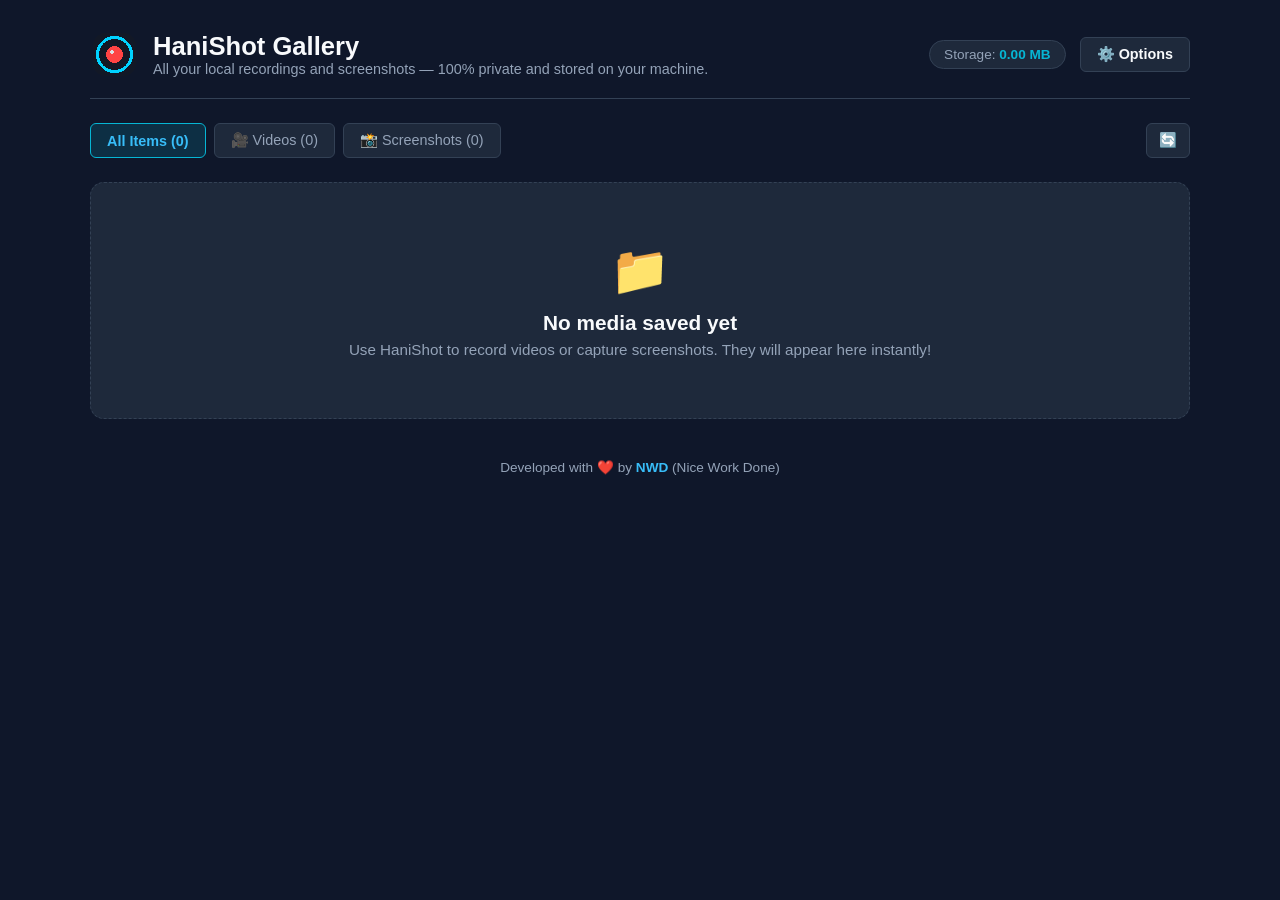
==== gallery/gallery.html @ 09ea2827 "initial commit" ====
<!DOCTYPE html>
<html lang="en">
<head>
  <meta charset="UTF-8">
  <title>HaniShot Local Media Gallery</title>
  <link rel="stylesheet" href="gallery.css">
</head>
<body>
  <div class="gallery-container">
    <header class="gallery-header">
      <div class="brand">
        <img src="../icons/icon-48.png" alt="HaniShot">
        <div>
          <h1>HaniShot Gallery</h1>
          <p>All your local recordings and screenshots — 100% private and stored on your machine.</p>
        </div>
      </div>
      <div class="header-controls">
        <div class="storage-pill">
          <span>Storage:</span> <strong id="storageUsageDisplay">0 MB</strong>
        </div>
        <a href="../options/options.html" class="btn btn-secondary">⚙️ Options</a>
      </div>
    </header>

    <!-- Filters & Search -->
    <div class="filter-bar">
      <div class="filter-tabs">
        <button type="button" class="tab-btn active" data-filter="all">All Items (<span id="countAll">0</span>)</button>
        <button type="button" class="tab-btn" data-filter="video">🎥 Videos (<span id="countVideos">0</span>)</button>
        <button type="button" class="tab-btn" data-filter="image">📸 Screenshots (<span id="countImages">0</span>)</button>
      </div>

      <div class="filter-actions">
        <button type="button" id="refreshBtn" class="btn btn-icon" title="Refresh">🔄</button>
      </div>
    </div>

    <!-- Media Grid -->
    <main class="grid-container" id="mediaGrid">
      <div class="empty-state" id="emptyState" style="display: none;">
        <span class="empty-icon">📁</span>
        <h3>No media saved yet</h3>
        <p>Use HaniShot to record videos or capture screenshots. They will appear here instantly!</p>
      </div>
    </main>

    <footer class="gallery-footer">
      <p>Developed with ❤️ by <a href="https://niceworkdone.com" target="_blank" rel="noopener noreferrer" class="nwd-link">NWD</a> (Nice Work Done)</p>
    </footer>
  </div>

  <script type="module" src="gallery.js"></script>
</body>
</html>
---- gallery/gallery.css ----
:root {
  --bg-primary: #0f172a;
  --bg-card: #1e293b;
  --bg-hover: #334155;
  --text-main: #f8fafc;
  --text-muted: #94a3b8;
  --accent-cyan: #06b6d4;
  --accent-cyan-hover: #0891b2;
  --border-color: #334155;
  --radius-sm: 6px;
  --radius-md: 10px;
  --radius-lg: 14px;
}

* {
  box-sizing: border-box;
  margin: 0;
  padding: 0;
  font-family: -apple-system, BlinkMacSystemFont, "Segoe UI", Roboto, sans-serif;
}

body {
  background-color: var(--bg-primary);
  color: var(--text-main);
  padding: 30px 24px;
  min-height: 100vh;
}

.gallery-container {
  max-width: 1100px;
  margin: 0 auto;
}

.gallery-header {
  display: flex;
  justify-content: space-between;
  align-items: center;
  padding-bottom: 20px;
  border-bottom: 1px solid var(--border-color);
  margin-bottom: 24px;
}

.brand {
  display: flex;
  align-items: center;
  gap: 15px;
}

.brand img {
  width: 48px;
  height: 48px;
  border-radius: var(--radius-sm);
}

.brand h1 {
  font-size: 1.6rem;
  font-weight: 700;
}

.brand p {
  font-size: 0.9rem;
  color: var(--text-muted);
}

.header-controls {
  display: flex;
  align-items: center;
  gap: 14px;
}

.storage-pill {
  background: var(--bg-card);
  border: 1px solid var(--border-color);
  padding: 6px 14px;
  border-radius: 20px;
  font-size: 0.85rem;
  color: var(--text-muted);
}

.storage-pill strong {
  color: var(--accent-cyan);
}

.btn {
  padding: 8px 16px;
  border-radius: var(--radius-sm);
  font-size: 0.9rem;
  font-weight: 600;
  cursor: pointer;
  text-decoration: none;
  display: inline-flex;
  align-items: center;
  border: none;
  transition: all 0.2s ease;
}

.btn-secondary {
  background: var(--bg-card);
  color: var(--text-main);
  border: 1px solid var(--border-color);
}

.btn-secondary:hover {
  background: var(--bg-hover);
}

.btn-icon {
  background: var(--bg-card);
  border: 1px solid var(--border-color);
  color: var(--text-main);
  padding: 8px 12px;
}

.filter-bar {
  display: flex;
  justify-content: space-between;
  align-items: center;
  margin-bottom: 24px;
}

.filter-tabs {
  display: flex;
  gap: 8px;
}

.tab-btn {
  background: var(--bg-card);
  border: 1px solid var(--border-color);
  color: var(--text-muted);
  padding: 8px 16px;
  border-radius: var(--radius-sm);
  cursor: pointer;
  font-size: 0.9rem;
  font-weight: 500;
  transition: all 0.15s ease;
}

.tab-btn:hover {
  background: var(--bg-hover);
  color: var(--text-main);
}

.tab-btn.active {
  background: rgba(6, 182, 212, 0.15);
  border-color: var(--accent-cyan);
  color: #38bdf8;
  font-weight: 600;
}

/* Media Grid */
.grid-container {
  display: grid;
  grid-template-columns: repeat(auto-fill, minmax(290px, 1fr));
  gap: 20px;
}

.empty-state {
  grid-column: 1 / -1;
  text-align: center;
  padding: 60px 20px;
  background: var(--bg-card);
  border: 1px dashed var(--border-color);
  border-radius: var(--radius-lg);
}

.empty-icon {
  font-size: 3rem;
  display: block;
  margin-bottom: 12px;
}

.empty-state h3 {
  font-size: 1.3rem;
  margin-bottom: 6px;
}

.empty-state p {
  color: var(--text-muted);
  font-size: 0.95rem;
}

/* Media Card */
.media-card {
  background: var(--bg-card);
  border: 1px solid var(--border-color);
  border-radius: var(--radius-md);
  overflow: hidden;
  display: flex;
  flex-direction: column;
  transition: transform 0.2s ease, box-shadow 0.2s ease;
}

.media-card:hover {
  transform: translateY(-2px);
  box-shadow: 0 8px 24px rgba(0, 0, 0, 0.4);
  border-color: rgba(6, 182, 212, 0.4);
}

.card-thumbnail-box {
  height: 160px;
  background: #020617;
  position: relative;
  display: flex;
  align-items: center;
  justify-content: center;
  cursor: pointer;
  overflow: hidden;
}

.card-thumbnail-img {
  width: 100%;
  height: 100%;
  object-fit: cover;
}

.card-thumbnail-video {
  width: 100%;
  height: 100%;
  object-fit: cover;
}

.card-badge-type {
  position: absolute;
  top: 8px;
  left: 8px;
  background: rgba(15, 23, 42, 0.85);
  backdrop-filter: blur(4px);
  padding: 3px 8px;
  border-radius: 4px;
  font-size: 0.75rem;
  font-weight: 600;
  border: 1px solid rgba(255, 255, 255, 0.1);
}

.card-badge-part {
  position: absolute;
  top: 8px;
  right: 8px;
  background: rgba(6, 182, 212, 0.85);
  color: #0f172a;
  padding: 3px 8px;
  border-radius: 4px;
  font-size: 0.75rem;
  font-weight: 700;
}

.card-body {
  padding: 14px 16px;
  display: flex;
  flex-direction: column;
  gap: 8px;
  flex: 1;
}

.card-title {
  font-size: 0.95rem;
  font-weight: 600;
  white-space: nowrap;
  overflow: hidden;
  text-overflow: ellipsis;
}

.card-meta {
  display: flex;
  justify-content: space-between;
  font-size: 0.8rem;
  color: var(--text-muted);
}

.card-actions {
  display: flex;
  gap: 6px;
  margin-top: auto;
  padding-top: 10px;
  border-top: 1px solid rgba(255, 255, 255, 0.05);
}

.card-action-btn {
  flex: 1;
  background: var(--bg-primary);
  border: 1px solid var(--border-color);
  color: var(--text-main);
  padding: 6px 10px;
  border-radius: 4px;
  font-size: 0.8rem;
  font-weight: 500;
  cursor: pointer;
  display: flex;
  align-items: center;
  justify-content: center;
  gap: 4px;
  text-decoration: none;
  transition: all 0.15s ease;
}

.card-action-btn:hover {
  background: var(--bg-hover);
}

.gallery-footer {
  text-align: center;
  padding: 40px 0 10px 0;
  color: var(--text-muted);
  font-size: 0.85rem;
}

.nwd-link {
  color: #38bdf8;
  text-decoration: none;
  font-weight: 600;
}

.nwd-link:hover {
  text-decoration: underline;
}

.card-action-btn.btn-delete:hover {
  background: rgba(239, 68, 68, 0.2);
  color: #f87171;
  border-color: rgba(239, 68, 68, 0.4);
}
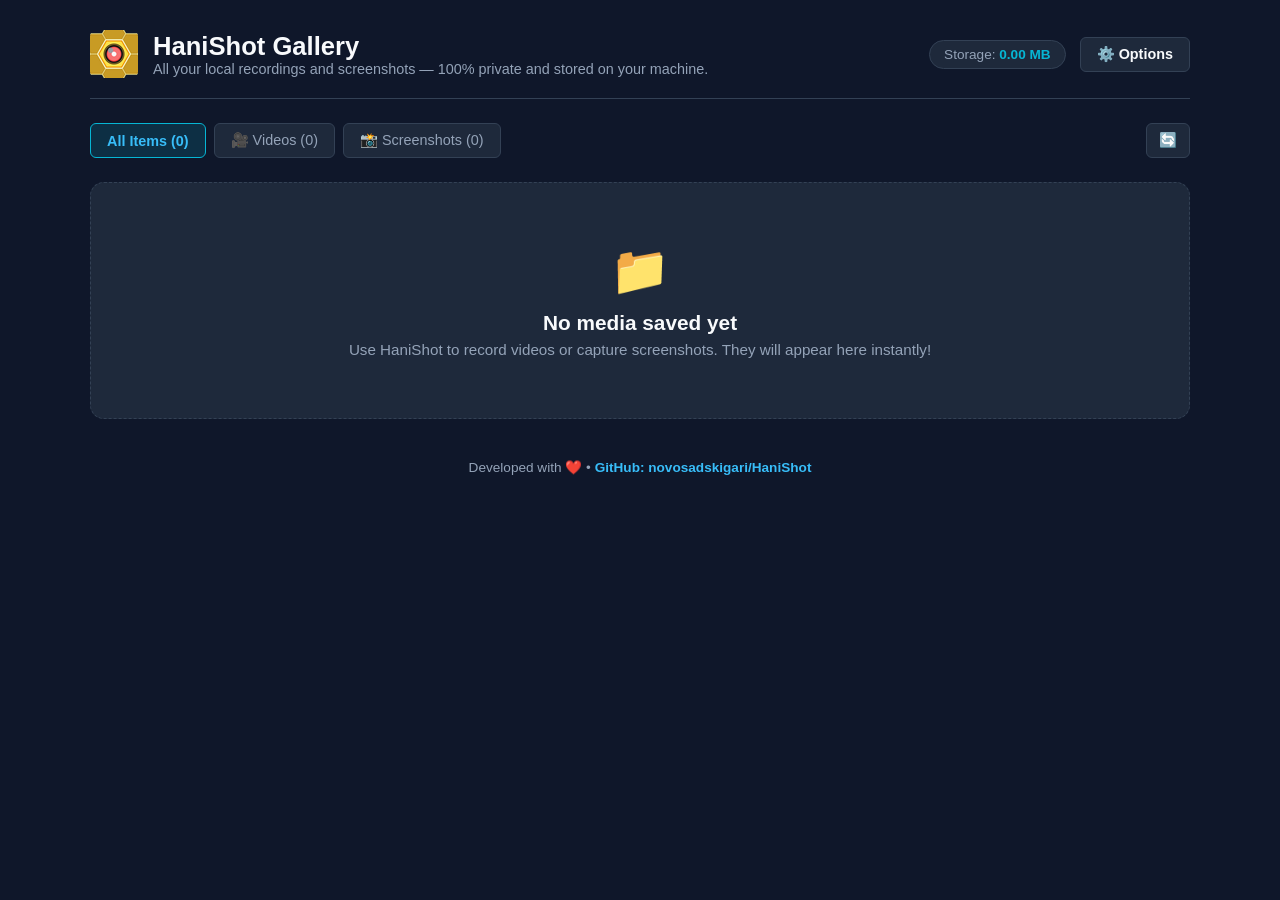
==== commit 2ac13afd: "v.1.0.1 various bug fixes and improvements" ====
--- a/gallery/gallery.html
+++ b/gallery/gallery.html
@@ -46,7 +46,7 @@
     </main>
 
     <footer class="gallery-footer">
-      <p>Developed with ❤️ by <a href="https://niceworkdone.com" target="_blank" rel="noopener noreferrer" class="nwd-link">NWD</a> (Nice Work Done)</p>
+      <p>Developed with ❤️ • <a href="https://github.com/novosadskigari/HaniShot" target="_blank" rel="noopener noreferrer" class="nwd-link">GitHub: novosadskigari/HaniShot</a></p>
     </footer>
   </div>
 
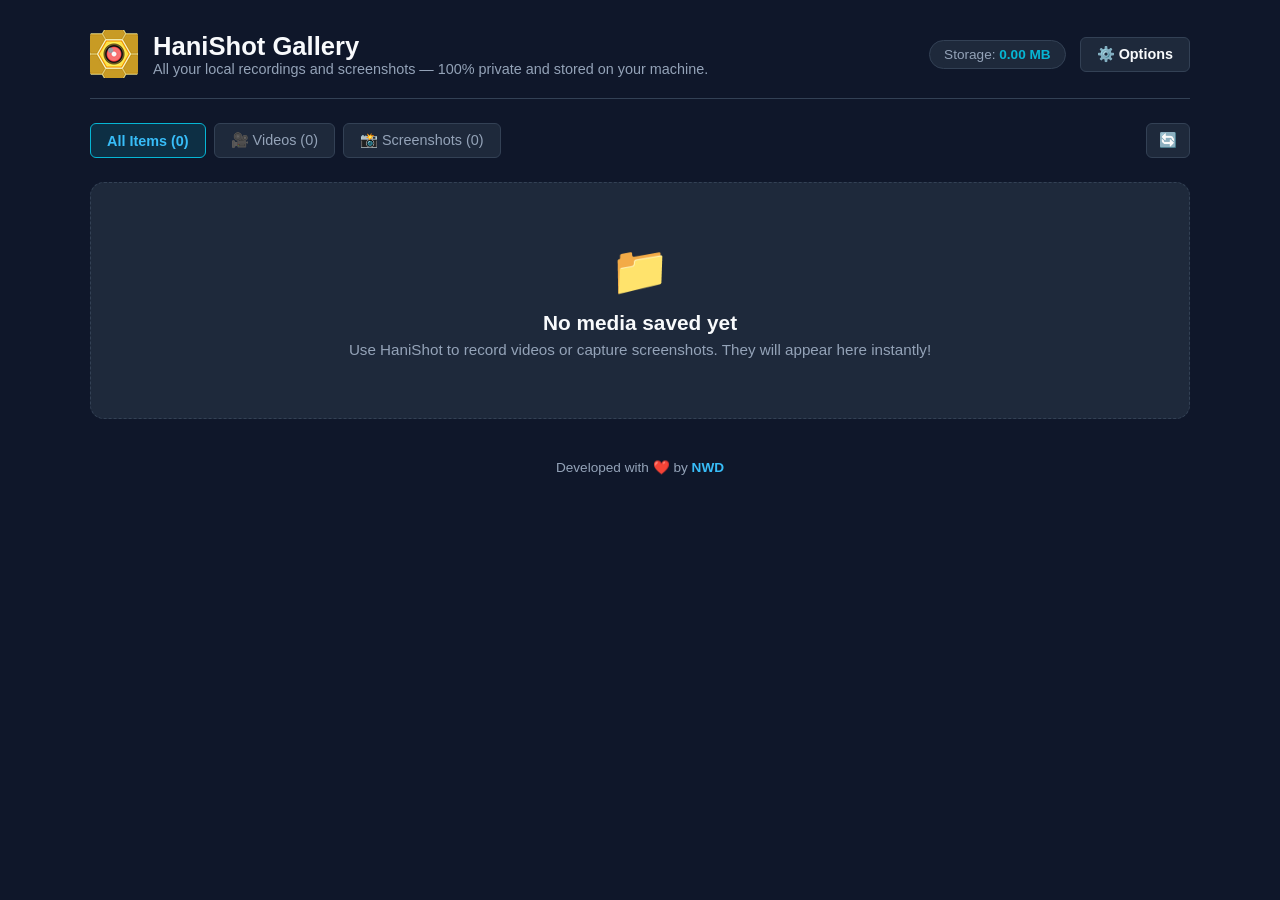
==== commit a9ffc2f7: "v.1.0.2 various bug fixes" ====
--- a/gallery/gallery.html
+++ b/gallery/gallery.html
@@ -46,7 +46,7 @@
     </main>
 
     <footer class="gallery-footer">
-      <p>Developed with ❤️ • <a href="https://github.com/novosadskigari/HaniShot" target="_blank" rel="noopener noreferrer" class="nwd-link">GitHub: novosadskigari/HaniShot</a></p>
+      <p>Developed with ❤️ by <a href="https://github.com/novosadskigari/HaniShot" target="_blank" rel="noopener noreferrer" class="nwd-link">NWD</a></p>
     </footer>
   </div>
 
